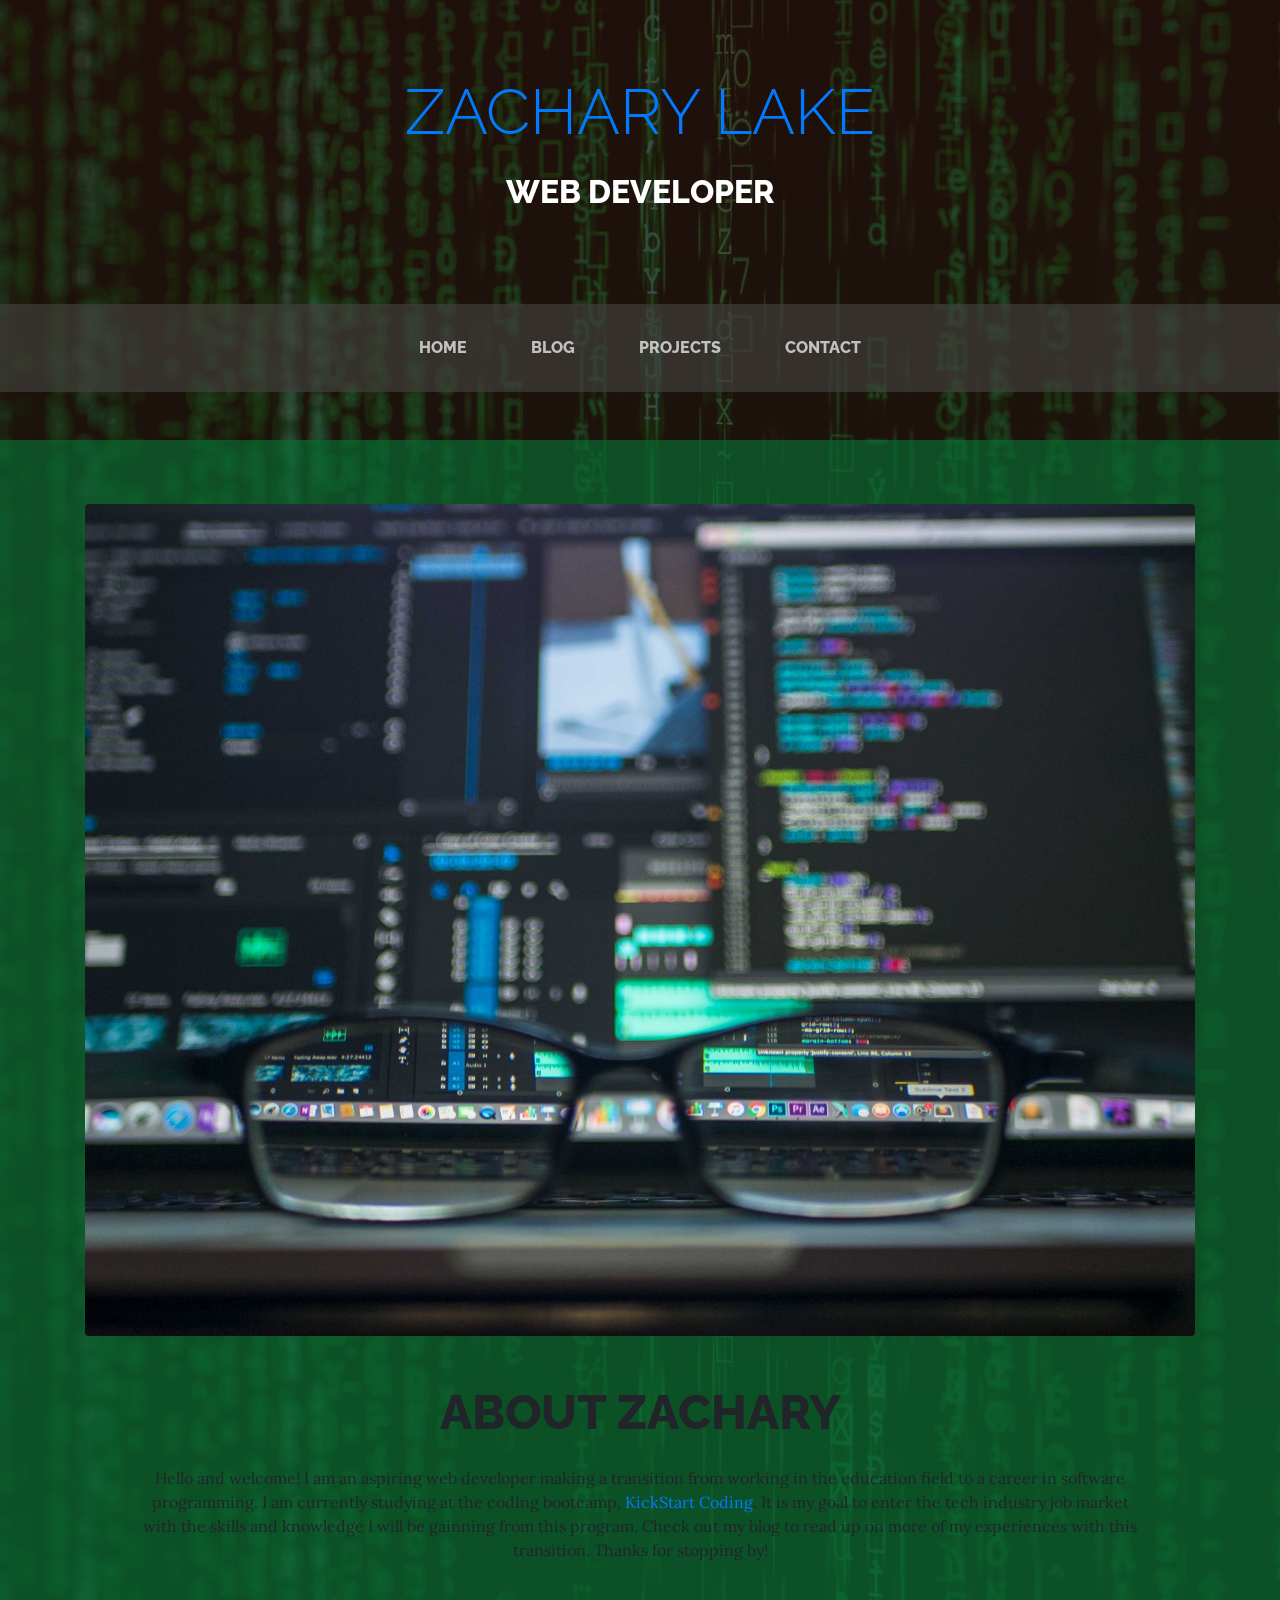
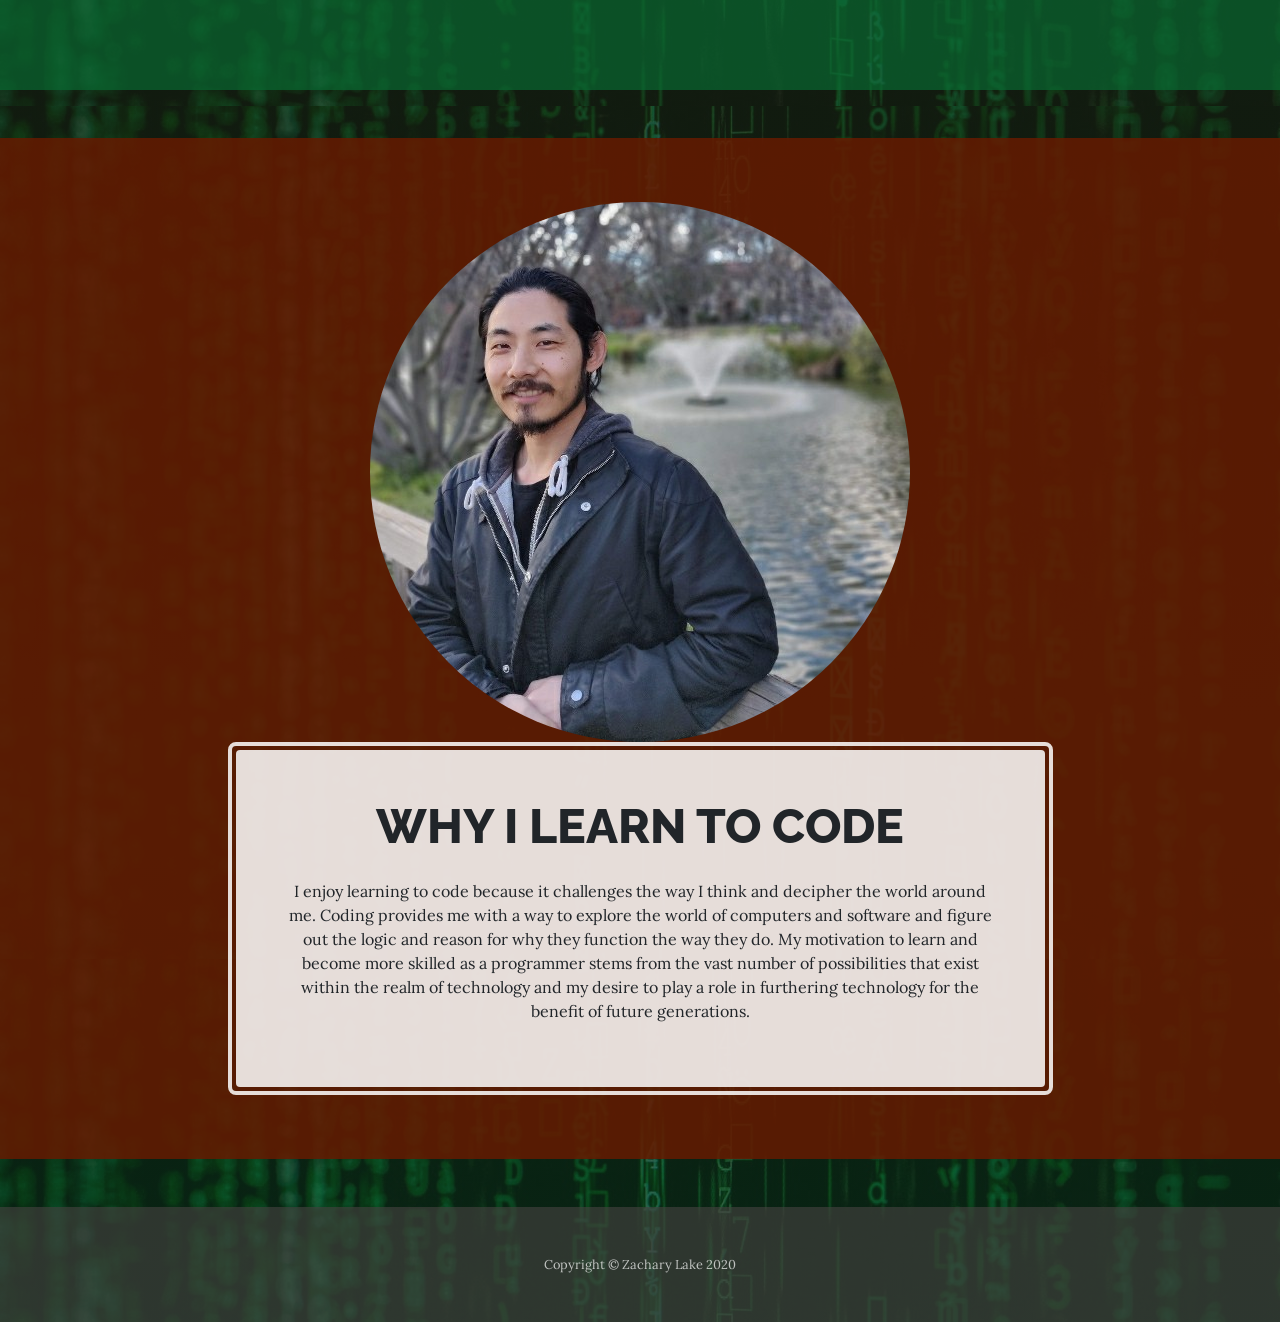
==== docs/about.html @ 9228dbff "Rebuilt webpage" ====
<!DOCTYPE html>
<html lang="en">
    <head>
        <meta charset="utf-8">
        <meta name="viewport" content="width=device-width, initial-scale=1, shrink-to-fit=no">

        <title>about</title>

        <!-- Boostrap Styling Link-->
        <link rel="stylesheet" href="https://stackpath.bootstrapcdn.com/bootstrap/4.4.1/css/bootstrap.min.css" integrity="sha384-Vkoo8x4CGsO3+Hhxv8T/Q5PaXtkKtu6ug5TOeNV6gBiFeWPGFN9MuhOf23Q9Ifjh" crossorigin="anonymous">
    
        <!-- Custom styles -->
        <link rel="stylesheet" href="./css/style.css">
        
        <!--Custom Fonts -->
        <link href="https://fonts.googleapis.com/css?family=Raleway:100,100i,200,200i,300,300i,400,400i,500,500i,600,600i,700,700i,800,800i,900,900i&display=swap" rel="stylesheet">
        <link href="https://fonts.googleapis.com/css?family=Lora:400i,700,700i&display=swap" rel="stylesheet">

        <!--Contact Links-->
        <link rel="stylesheet" href="https://cdnjs.cloudflare.com/ajax/libs/font-awesome/4.7.0/css/font-awesome.min.css">


    </head>

    <body>
        <h1 class="site-heading text-center text-white d-none d-lg-block">
            <span class="site-heading-upper text-primary mb-3">Zachary Lake</span>
            <span class="site-heading-lower">Web Developer</span>
        </h1>

         <!-- Navigation -->
         <nav class="navbar navbar-expand-lg navbar-dark py-lg-4 mb-5" id="mainNav">
            <div class="container">
                <a class="navbar-brand text-uppercase text-expanded font-weight-bold d-lg-none" href="index.html">Zachary Lake</a>
                <button class="navbar-toggler" type="button" data-toggle="collapse" data-target="#navbarMenu" aria-controls="navbarMenu" aria-expanded="false" aria-label="Toggle navigation">
                    <span class="navbar-toggler-icon"></span>
                </button>
                <div class="collapse navbar-collapse" id="navbarMenu">
                    <ul class="navbar-nav mx-auto">
                        <li class="nav-item  px-lg-4">
                            <a class="nav-link text-uppercase text-expanded" href="index.html">Home</a>
                        </li>
                        <li class="nav-item  px-lg-4">
                            <a class="nav-link text-uppercase text-expanded" href="blog.html">Blog</a>
                        </li>
                        <li class="nav-item  px-lg-4">
                            <a class="nav-link text-uppercase text-expanded" href="projects.html">Projects</a>
                        </li>
                        <li class="nav-item  px-lg-4">
                            <a class="nav-link text-uppercase text-expanded" href="contact.html">Contact</a>
                        </li>
                    </ul>
                </div>
            </div>
        </nav>

        
<!-- About Section -->
<section class="page-section my-5 about">
<div class="container">
<div class="intro">
<img class="intro-img img-fluid mb-3 mb-lg-0 rounded" src="./images/computer-code.jpg" alt="#">
<div class="intro-text left-0 text-center bg-faded p-5 rounded">
<h2 class="section-heading mb-4">
<span class="section-heading-upper">About Zachary</span>
</h2>
<p class="mb-3">Hello and welcome! I am an aspiring web developer making a transition from working in the education field to a career in software programming. I am currently studying at the coding 
bootcamp, <a href="http://www.kickstartcoding.com"> KickStart Coding</a>. It is my goal to enter the tech industry job market with the skills and knowledge I will be gainning from this program.
Check out my blog to read up on more of my experiences with this transition. Thanks for stopping by!
</p>
</div>
</div>
</div>
</section>
<section class="page-section my-5 bio">
<div class="container">
<div class="row">
<div class="col-xl-9 mx-auto">
<img class="profile-img img-fluid mx-auto d-flex rounded-circle mb-3 mb-lg-0" src="./images/profile.jpg" alt="#">
<div class="bio-inner text-center rounded">
<h2 class="section-heading mb-4">
<span class="section-heading-upper">Why I Learn to Code</span>
</h2>
<p>
I enjoy learning to code because it challenges the way I think and decipher the world around me. Coding provides me with a way to explore the world
of computers and software and figure out the logic and reason for why they function the way they do. My motivation to learn and become more skilled as a programmer stems from the vast number of 
possibilities that exist within the realm of technology and my desire to play a role in furthering technology for the benefit of future generations.
</p>
</div>
</div>
</div>
</div>
</section>

              <!-- Footer -->
      <footer class="footer text-center py-5">
        <div class="container">
            <p class="m-0 small">Copyright &copy; Zachary Lake 2020</p>
        </div>
      </footer>

      <script src="https://code.jquery.com/jquery-3.3.1.slim.min.js" integrity="sha384-q8i/X+965DzO0rT7abK41JStQIAqVgRVzpbzo5smXKp4YfRvH+8abtTE1Pi6jizo" crossorigin="anonymous"></script>
      <script src="https://cdnjs.cloudflare.com/ajax/libs/popper.js/1.14.3/umd/popper.min.js" integrity="sha384-ZMP7rVo3mIykV+2+9J3UJ46jBk0WLaUAdn689aCwoqbBJiSnjAK/l8WvCWPIPm49" crossorigin="anonymous"></script>
      <script src="https://stackpath.bootstrapcdn.com/bootstrap/4.1.3/js/bootstrap.min.js" integrity="sha384-ChfqqxuZUCnJSK3+MXmPNIyE6ZbWh2IMqE241rYiqJxyMiZ6OW/JmZQ5stwEULTy" crossorigin="anonymous"></script>
  </body>
</html>
---- docs/css/style.css ----
body {
    font-family: 'Lora', serif;
    background-image: linear-gradient(rgba(47, 23, 15, 0.65), rgba(11, 54, 29, 0.65)), url("../images/matrix-background-med.jpg");   
}

h1, h2, h3, h4, h5, h6 {
    font-family: 'Raleway', sans-serif;

}

/* Heading styles */
.site-heading {
    margin-top: 5rem;
    margin-bottom: 5rem;
    text-transform: uppercase;
    line-height: 1;
    font-family: 'Raleway';
  }

.site-heading .site-heading-upper {
    display: block;
    font-size: 4rem;
    font-weight: 300;
  }
  
  .site-heading .site-heading-lower {
    font-size: 2rem;
    font-weight: 800;
    line-height: 4rem;
  }

  .section-heading {
    text-transform: uppercase;
  }
  
  .section-heading .section-heading-upper {
    display: block;
    font-size: 3rem;
    font-weight: 800;
  }

  .section-heading .section-heading-blog {
    display: block;
    font-size: 2rem;
    font-weight: 600;
  }
  
  .section-heading .section-heading-lower {
    display: block;
    font-size: 1rem;
    font-weight: 100;
  }

  /* Navbar styles */
  #mainNav {
    background-color: rgba(66, 65, 62, 0.65);
    font-family: 'Raleway';
  }

  #navbarMenu .nav-item.active .nav-link {
    color: rgba(9, 110, 51, 0.65)
  }

  .navbar-nav .nav-item .nav-link {
    color: rgba(255, 255, 255, 0.7);
    font-weight: 800;
  }


/* Home page styles */ 
  
.about {
  background-color: rgba(9, 110, 51, 0.65);
  padding-top: 4rem;
  padding-bottom: 4rem;
}

.bio {
  background-color: rgba(102, 26, 0, 0.85);
  padding-top: 4rem;
  padding-bottom: 4rem;
}

.bio .bio-inner {
  position: relative;
  padding: 3rem;
  margin: 0.5rem;
  background-color: rgba(255, 255, 255, 0.85)
}

.bio .bio-inner:before {
  border-radius: 0.5rem;
  content: '';
  position: absolute;
  top: -0.5rem;
  bottom: -0.5rem;
  left: -0.5rem;
  right: -0.5rem;
  border: 0.25rem solid rgba(255, 255, 255, 0.85);
}


.cta {
  background-color: rgba(102, 26, 0, 0.85);
  padding-top: 4rem;
  padding-bottom: 4rem;
}

.cta .cta-inner {
  position: relative;
  padding: 3rem;
  margin: 0.5rem;
  background-color: rgba(255, 255, 255, 0.85)
}

.cta .cta-inner:before {
  border-radius: 0.5rem;
  content: '';
  position: absolute;
  top: -0.5rem;
  bottom: -0.5rem;
  left: -0.5rem;
  right: -0.5rem;
  border: 0.25rem solid rgba(255, 255, 255, 0.85);
}

/* Projects page styles */
.projects {
  background-color: rgba(65, 65, 65, 0.85);
  padding-top: 4rem;
  padding-bottom: 4rem;
}

.projects .projects-inner {
  position: relative;
  padding: 3rem;
  margin: 0.5rem;
  background-color: rgba(255, 255, 255, 0.85)
}

.projects .projects-inner:before {
  border-radius: 0.5rem;
  content: '';
  position: absolute;
  top: -0.5rem;
  bottom: -0.5rem;
  left: -0.5rem;
  right: -0.5rem;
  border: 0.25rem solid rgba(255, 255, 255, 0.85);
}

/* Blog page styles */

.blog-item {
  padding-top: 4rem;
  padding-bottom: 4rem;
}

.blog-item-title {
  background-color: rgba(255, 255, 255, 0.85);
  padding-top: 4rem;
  padding-bottom: 4rem;
}

.blog-item .blog-item-inner {
  position: relative;
  padding: 3rem;
  margin: 0.5rem;
  background-color: rgba(255, 255, 255, 0.85);
  max-height: 400px;
  overflow: auto;
}

.blog-item .blog-item-inner:before {
  border-radius: 0.5rem;
  content: '';
  position: absolute;
  top: -0.5rem;
  bottom: -0.5rem;
  left: -0.5rem;
  right: -0.5rem;
  border: 0.25rem solid rgba(255, 255, 255, 0.85);
}

@media (min-width: 992px) {
  .blog-item .blog-item-title {
    position: relative;
    z-index: 1;
    margin-bottom: -3rem;
  }
  .blog-item .blog-item-img {
    position: relative;
    z-index: 0;
    max-width: 60vw;
  }
  .blog-item .blog-item-description {
    position: relative;
    z-index: 1;
    margin-top: -3rem;
    max-width: 50vw;
  }
}

.btn-primary {
  background-color: rgba(9, 110, 51);
}

/* Contact Form style */

.contact-form {
  position: relative;
  padding: 3rem;
  margin: 0.5rem;
  background-color: rgba(255, 255, 255, 0.85);
}

/* Contact button styles*/
.fa {
  padding: 20px;
  font-size: 40px;
  width: 150px;
  text-align: center;
  text-decoration: none;
  border-radius: 20px;
}

.fa:hover {
  opacity: 0.7;
}

.fa-linkedin {
  background: rgb(10, 148, 167);
  color: white;
}

.fa-github {
  background: rgb(10, 148, 167);
  color: white;
}


.footer {
  background-color: rgba(66, 65, 62, 0.65); 
  color: rgba(255, 255, 255, 0.7);
}
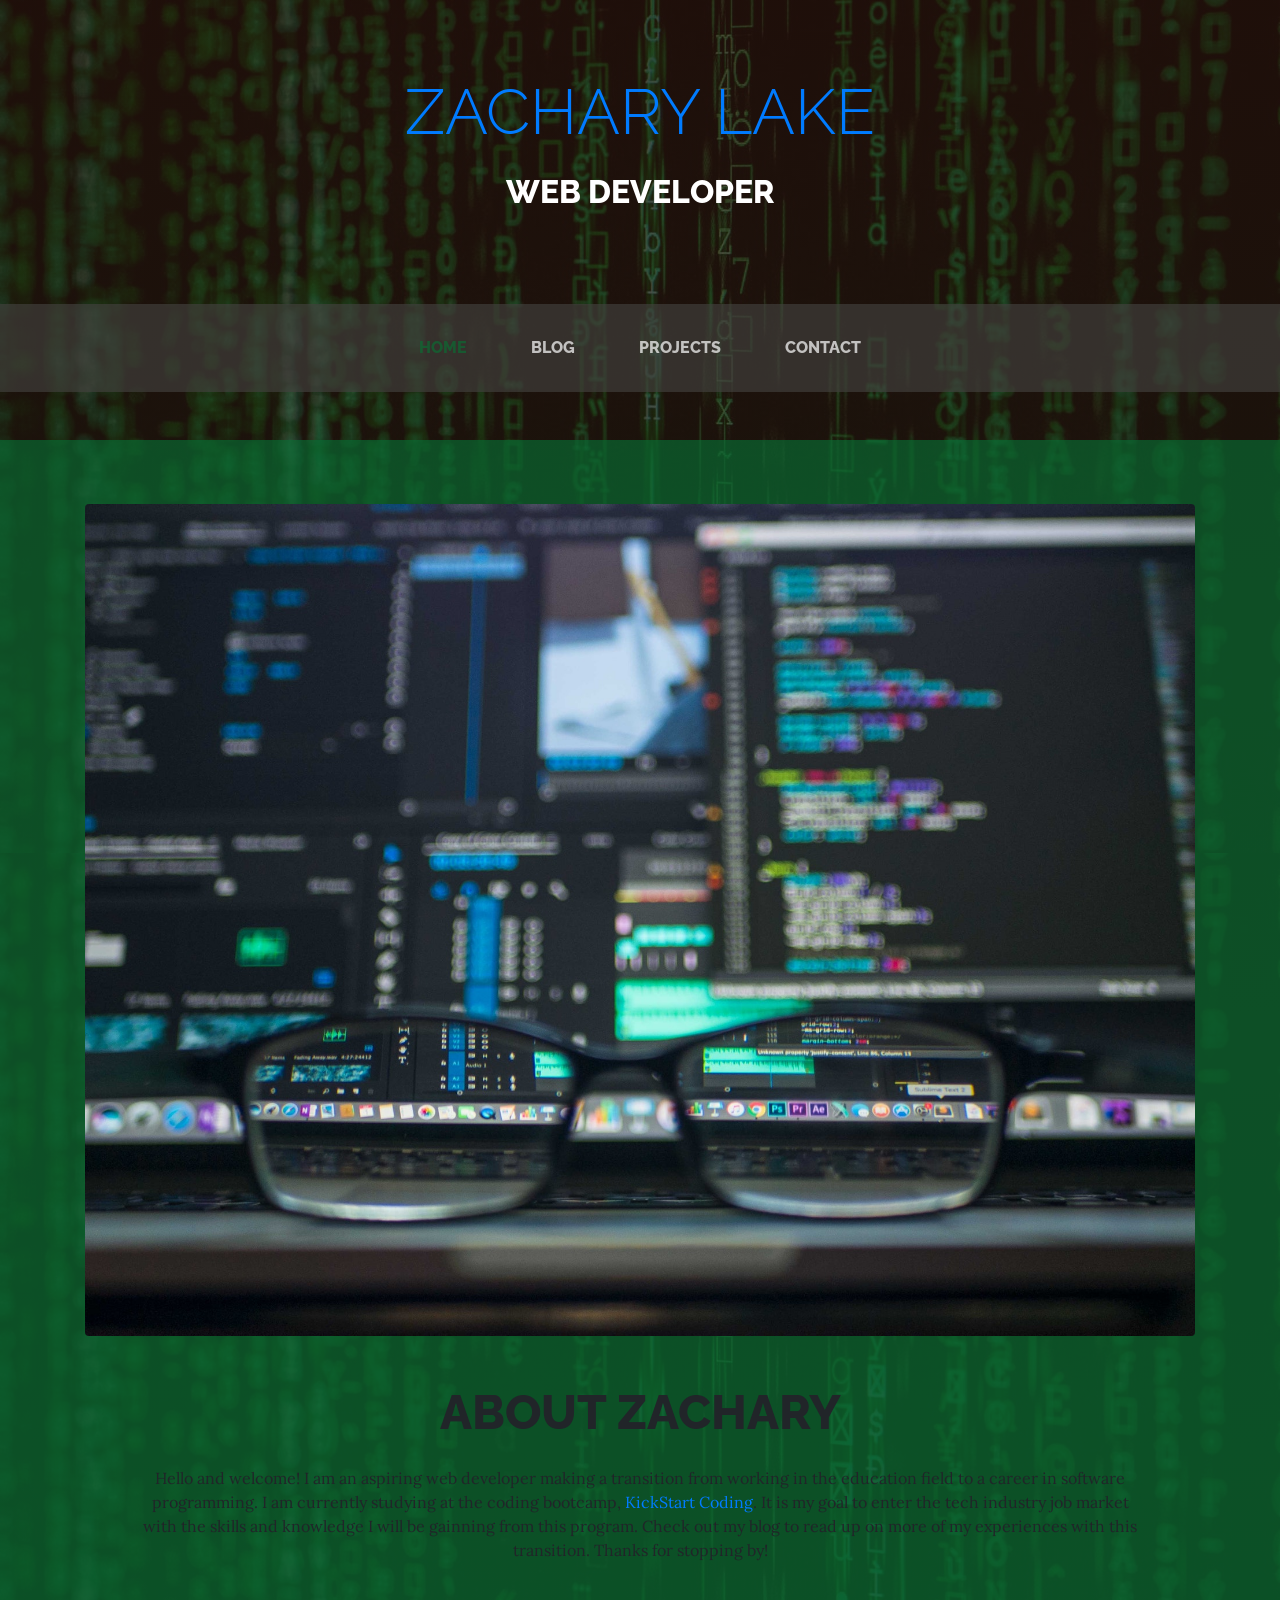
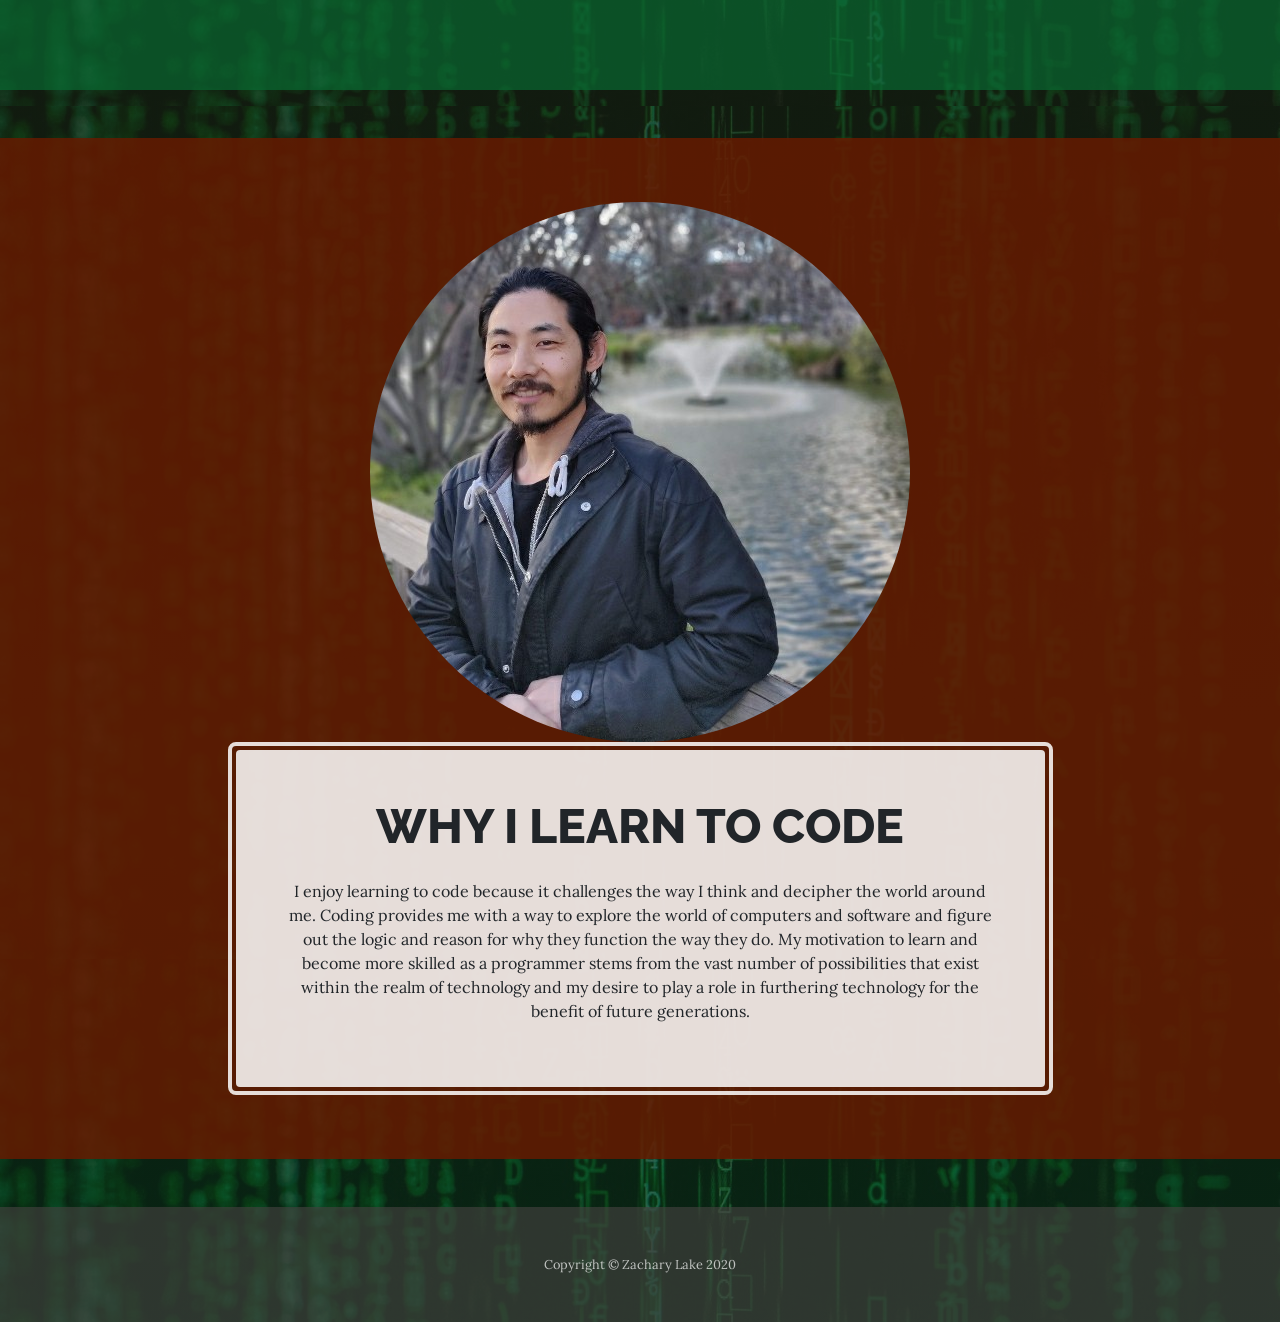
==== commit 415402e6: "Rebuilt webpage" ====
--- a/docs/about.html
+++ b/docs/about.html
@@ -37,7 +37,7 @@
                 </button>
                 <div class="collapse navbar-collapse" id="navbarMenu">
                     <ul class="navbar-nav mx-auto">
-                        <li class="nav-item  px-lg-4">
+                        <li class="nav-item active px-lg-4">
                             <a class="nav-link text-uppercase text-expanded" href="index.html">Home</a>
                         </li>
                         <li class="nav-item  px-lg-4">
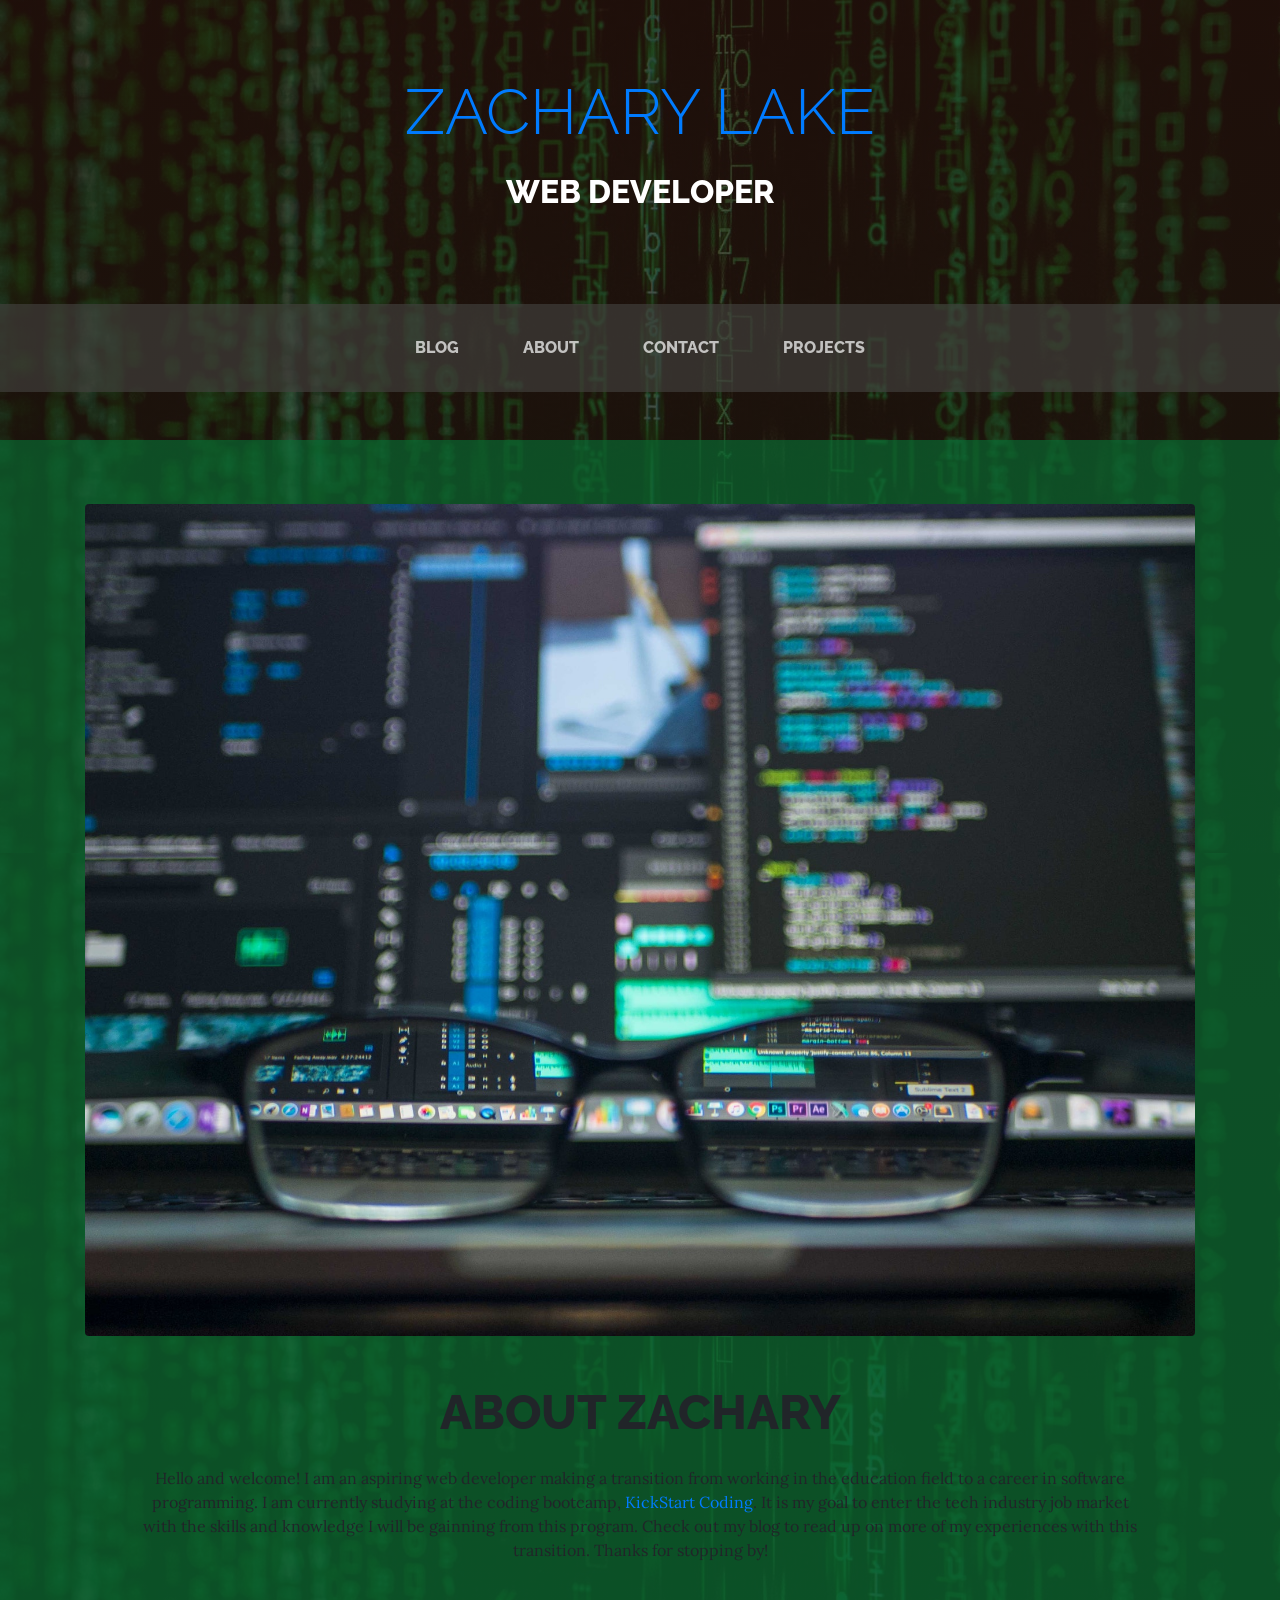
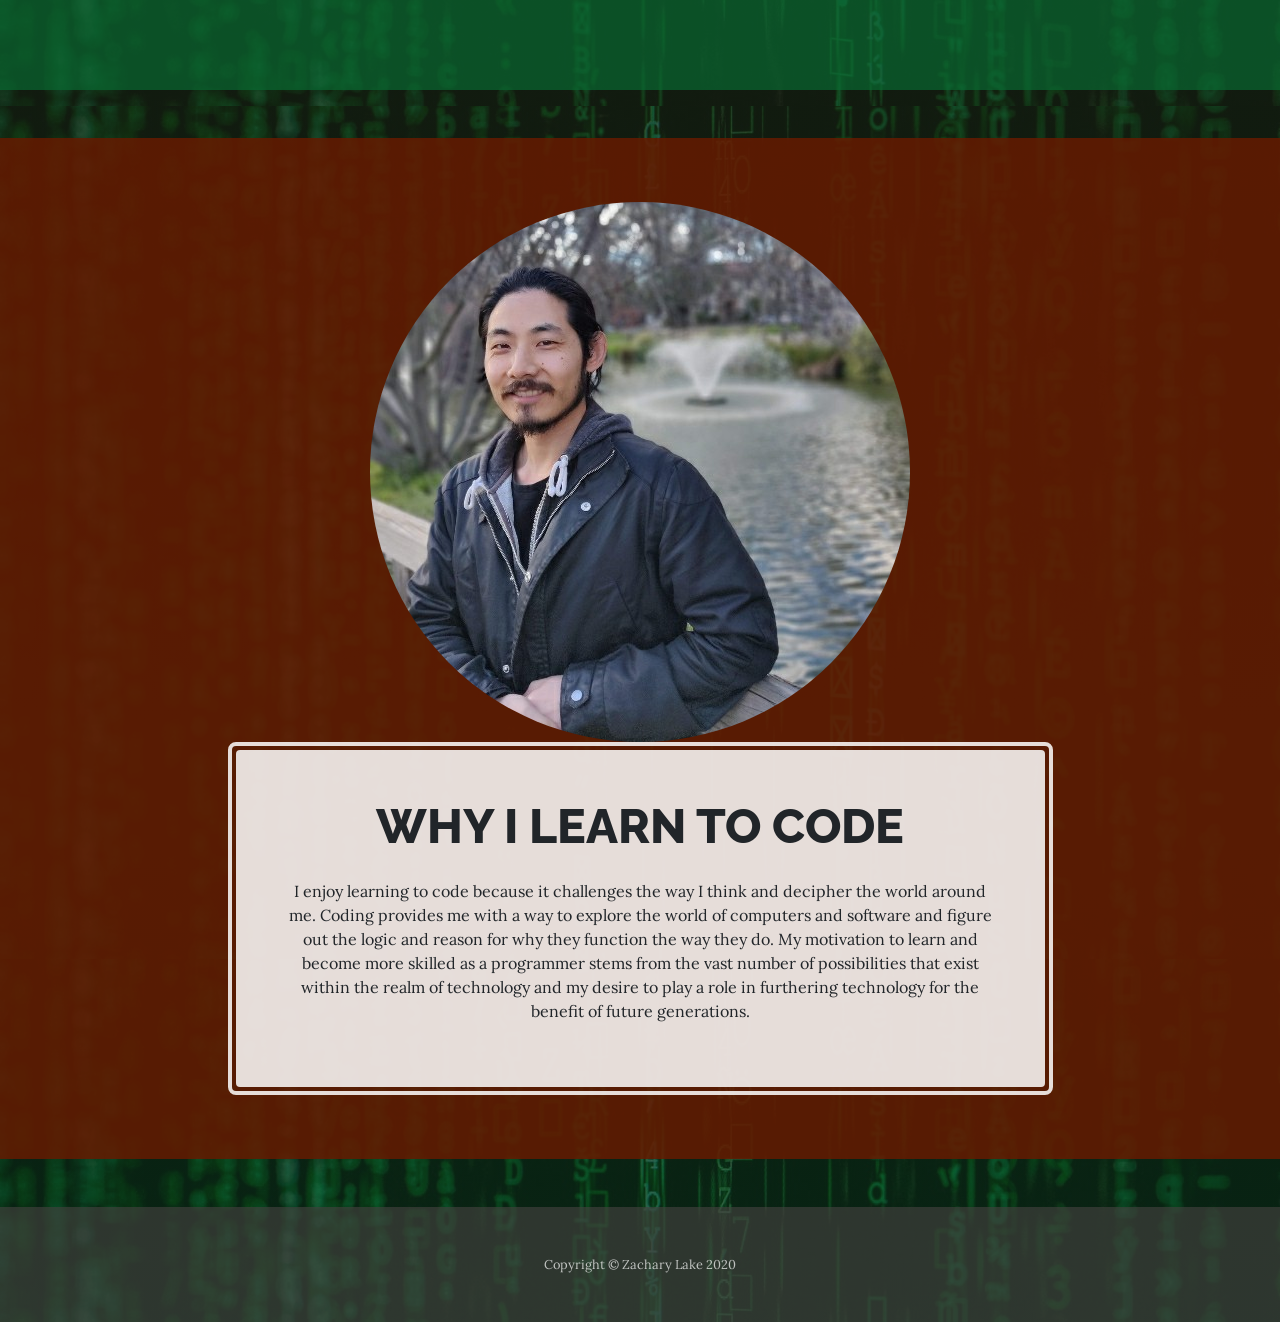
==== commit c6e0983e: "Updates to build script and jinja for loop in base html" ====
--- a/docs/about.html
+++ b/docs/about.html
@@ -37,18 +37,23 @@
                 </button>
                 <div class="collapse navbar-collapse" id="navbarMenu">
                     <ul class="navbar-nav mx-auto">
-                        <li class="nav-item active px-lg-4">
-                            <a class="nav-link text-uppercase text-expanded" href="index.html">Home</a>
-                        </li>
-                        <li class="nav-item  px-lg-4">
-                            <a class="nav-link text-uppercase text-expanded" href="blog.html">Blog</a>
-                        </li>
-                        <li class="nav-item  px-lg-4">
-                            <a class="nav-link text-uppercase text-expanded" href="projects.html">Projects</a>
-                        </li>
-                        <li class="nav-item  px-lg-4">
-                            <a class="nav-link text-uppercase text-expanded" href="contact.html">Contact</a>
-                        </li>
+                        
+                            <li class="nav-item px-lg-4">
+                                <a class="nav-link text-uppercase text-expanded" href="blog.html">blog</a>
+                            </li>
+                        
+                            <li class="nav-item px-lg-4">
+                                <a class="nav-link text-uppercase text-expanded" href="about.html">about</a>
+                            </li>
+                        
+                            <li class="nav-item px-lg-4">
+                                <a class="nav-link text-uppercase text-expanded" href="contact.html">contact</a>
+                            </li>
+                        
+                            <li class="nav-item px-lg-4">
+                                <a class="nav-link text-uppercase text-expanded" href="projects.html">projects</a>
+                            </li>
+                        
                     </ul>
                 </div>
             </div>
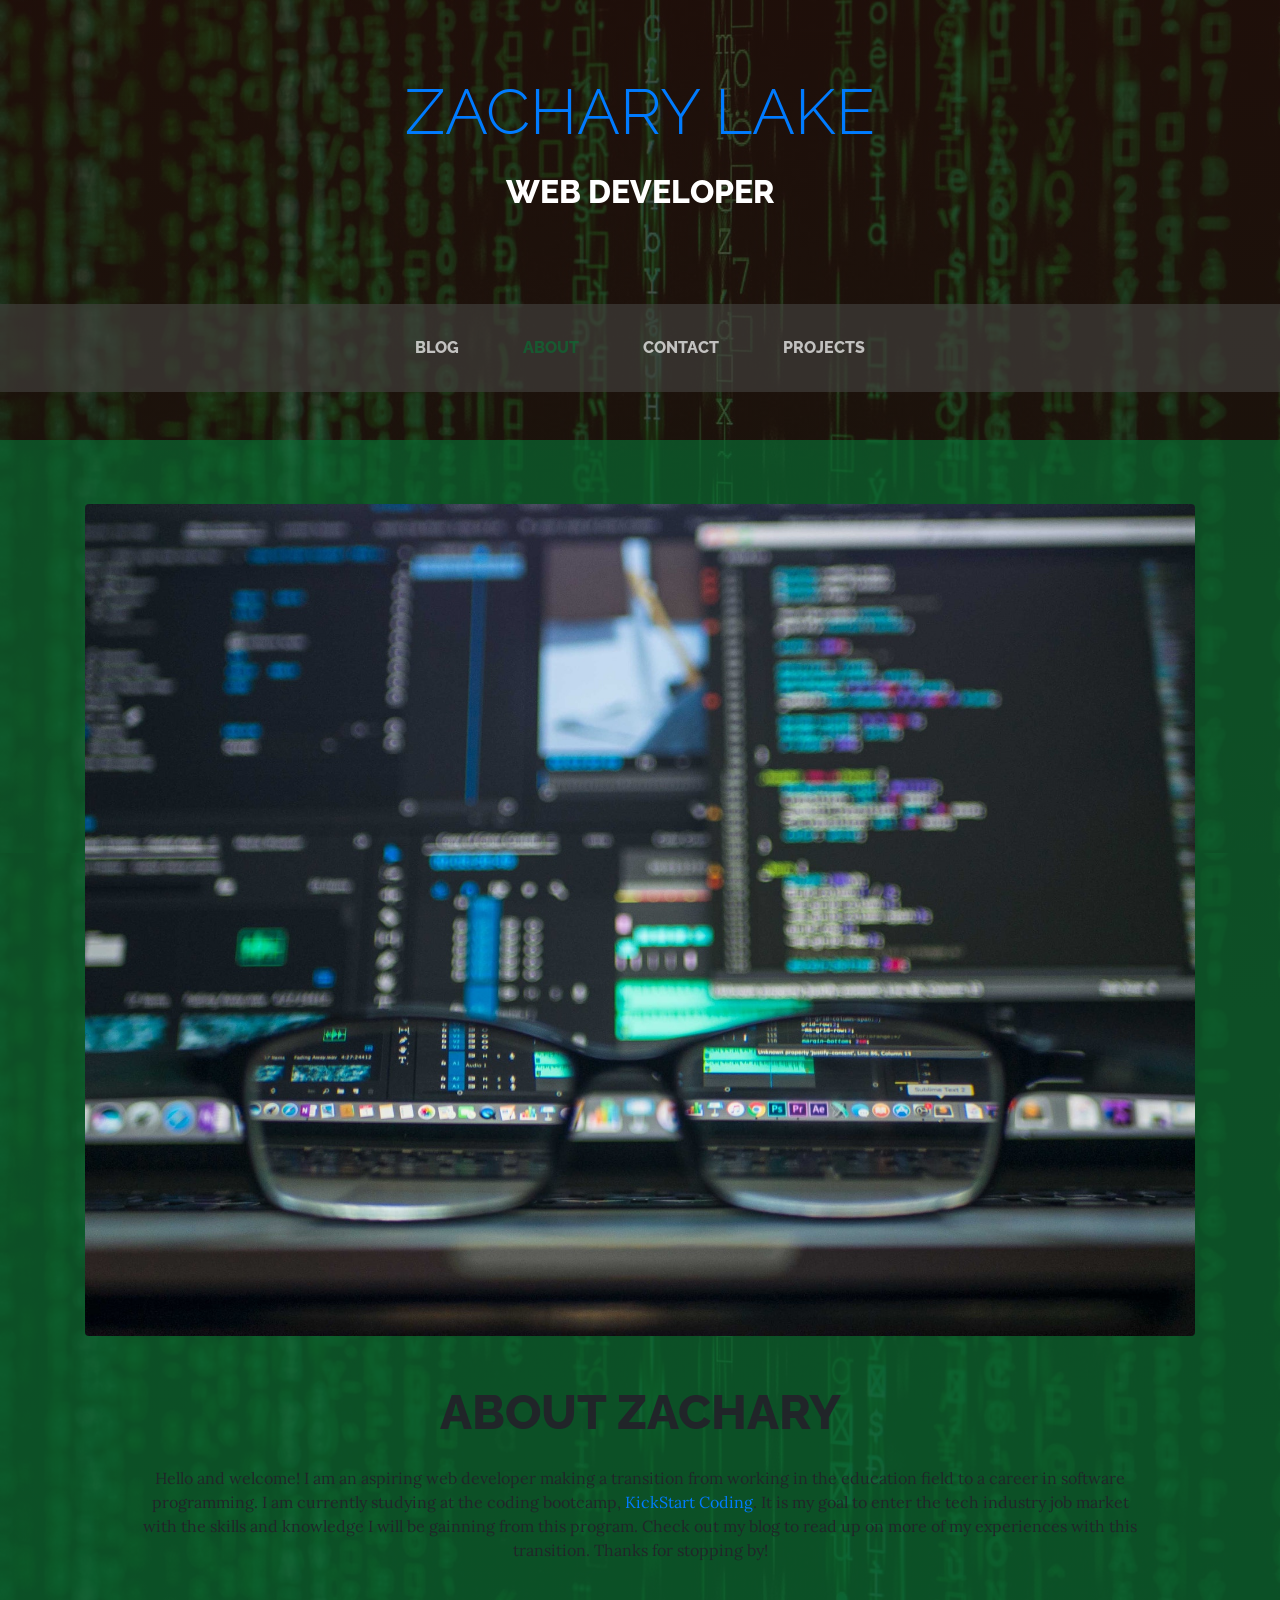
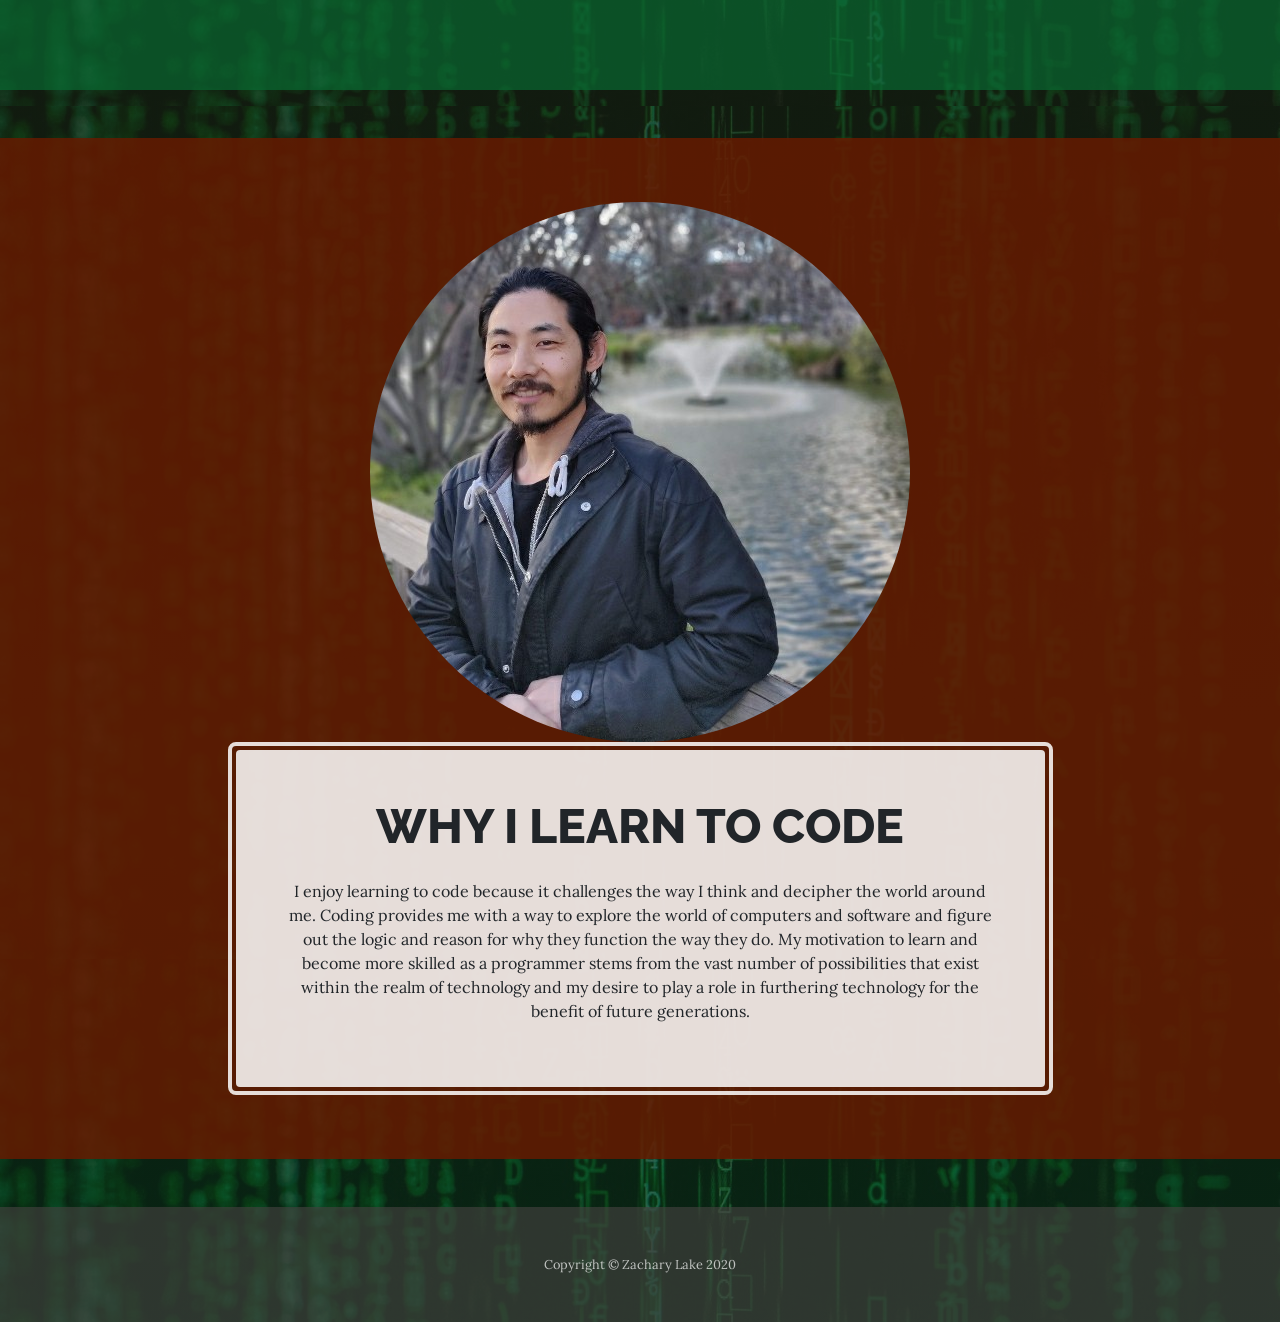
==== commit 82213a82: "Rebuilt website" ====
--- a/docs/about.html
+++ b/docs/about.html
@@ -38,19 +38,19 @@
                 <div class="collapse navbar-collapse" id="navbarMenu">
                     <ul class="navbar-nav mx-auto">
                         
-                            <li class="nav-item px-lg-4">
+                            <li class="nav-item  px-lg-4">
                                 <a class="nav-link text-uppercase text-expanded" href="blog.html">blog</a>
                             </li>
                         
-                            <li class="nav-item px-lg-4">
+                            <li class="nav-item active px-lg-4">
                                 <a class="nav-link text-uppercase text-expanded" href="about.html">about</a>
                             </li>
                         
-                            <li class="nav-item px-lg-4">
+                            <li class="nav-item  px-lg-4">
                                 <a class="nav-link text-uppercase text-expanded" href="contact.html">contact</a>
                             </li>
                         
-                            <li class="nav-item px-lg-4">
+                            <li class="nav-item  px-lg-4">
                                 <a class="nav-link text-uppercase text-expanded" href="projects.html">projects</a>
                             </li>
                         
